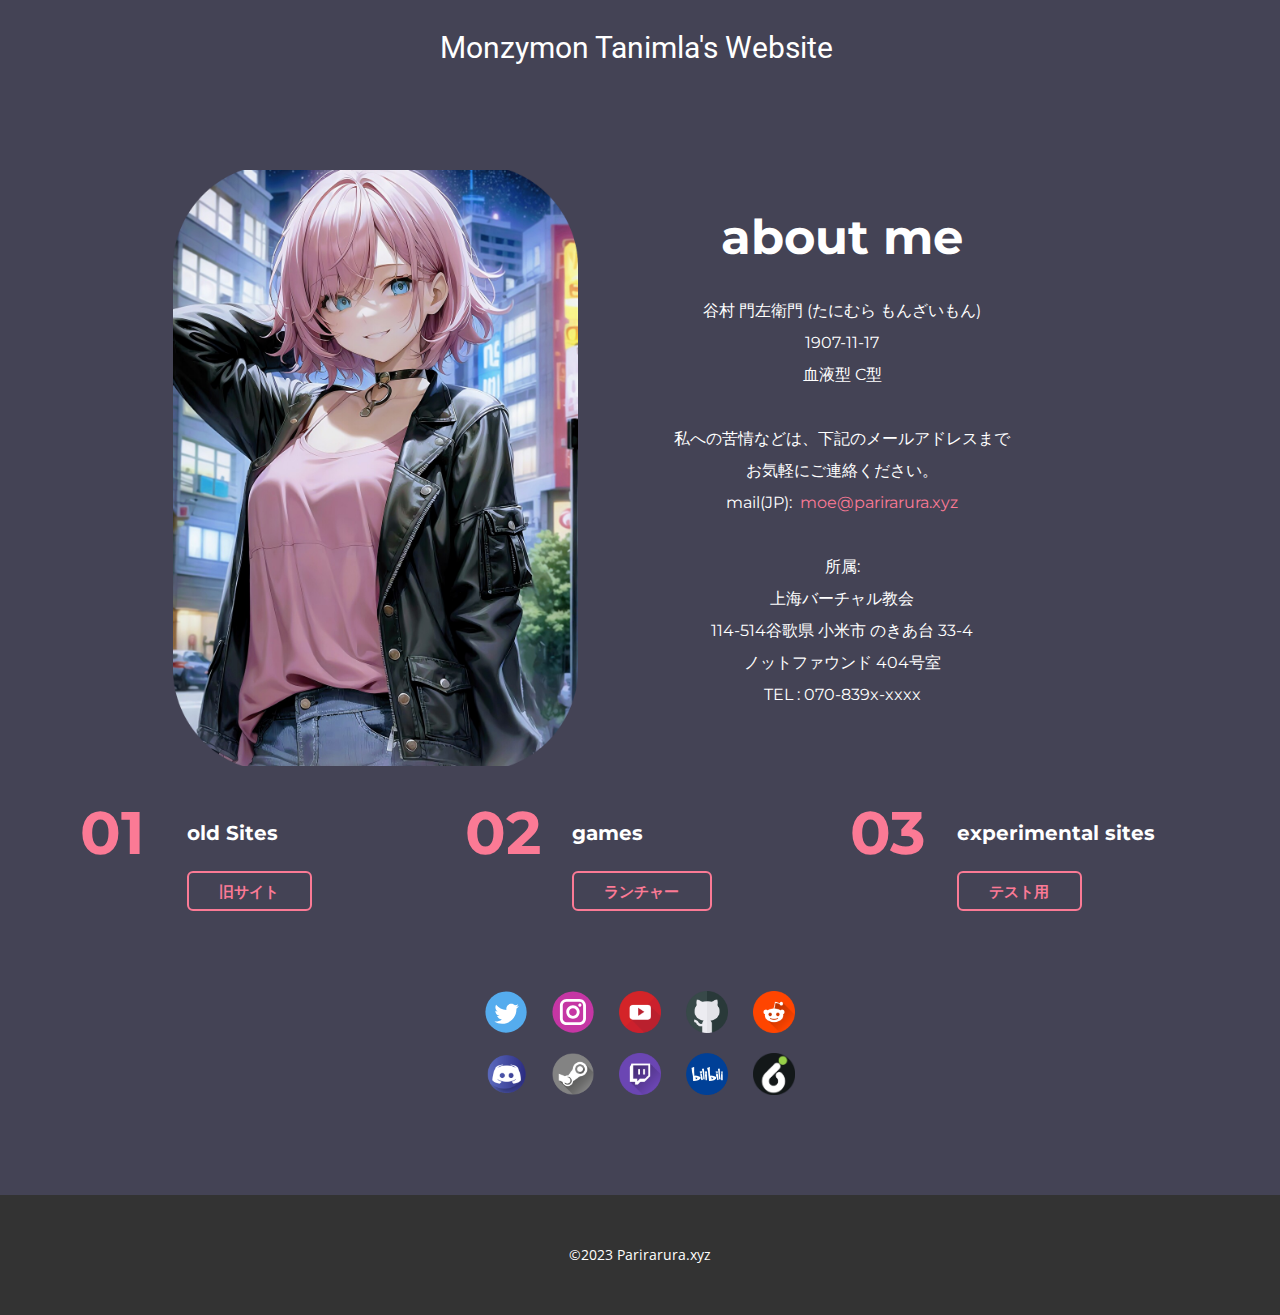
==== index.html @ 1e540715 "Add files via upload" ====
<!DOCTYPE html>
<html style="font-size: 16px;" lang="ja"><head>
    <meta name="viewport" content="width=device-width, initial-scale=1.0">
    <meta charset="utf-8">
    <meta name="keywords" content="about me, 01, 02, 03">
    <meta name="description" content="谷村門左衛門のホームページ">
    <title>Monzymon Tanimla</title>
    <link rel="stylesheet" href="nicepage.css" media="screen">
<link rel="stylesheet" href="Monzymon-Tanimla.css" media="screen">
    <script class="u-script" type="text/javascript" src="jquery.js" defer=""></script>
    <script class="u-script" type="text/javascript" src="nicepage.js" defer=""></script>
    <meta name="generator" content="Nicepage 5.5.0, nicepage.com">
    <meta property="og:title" content="Monzymon Tanimla">
    <meta property="og:image" content="https://parirarura.xyz/images/CRoeWX9TVJWhF8F1676680385_1676680417.png">
    <meta property="og:url" content="https://parirarura.xyz">
    <link rel="icon" href="images/CRoeWX9TVJWhF8F1676680385_1676680668.png">
    <link id="u-theme-google-font" rel="stylesheet" href="https://fonts.googleapis.com/css?family=Roboto:100,100i,300,300i,400,400i,500,500i,700,700i,900,900i|Open+Sans:300,300i,400,400i,500,500i,600,600i,700,700i,800,800i">
    <link id="u-page-google-font" rel="stylesheet" href="https://fonts.googleapis.com/css?family=Montserrat:100,100i,200,200i,300,300i,400,400i,500,500i,600,600i,700,700i,800,800i,900,900i">
    
    
    <script type="application/ld+json">{
		"@context": "http://schema.org",
		"@type": "Organization",
		"name": "Site1"
}</script>
    <meta name="theme-color" content="#478ac9">
    <meta property="og:description" content="谷村門左衛門のホームページ">
    <meta property="og:type" content="website">
  <meta data-intl-tel-input-cdn-path="intlTelInput/"></head>
  <body data-home-page="Monzymon-Tanimla.html" data-home-page-title="Monzymon Tanimla" class="u-body u-xl-mode" data-lang="ja" data-lang-en="{&quot;head-title&quot;:&quot;&quot;,&quot;head-keywords&quot;:&quot;about me, 01, 02, 03&quot;,&quot;head-description&quot;:&quot;谷村門左衛門のホームページ&quot;}"><header class="u-clearfix u-custom-color-1 u-header u-header" id="sec-513c"><div class="u-clearfix u-sheet u-sheet-1">
        <h1 class="u-text u-title u-text-1" data-lang-en="Monzymon Tanimla's Website">Monzymon Tanimla's Website</h1>
      </div></header>
    <section class="u-align-center u-clearfix u-custom-color-1 u-section-1" id="carousel_ce65">
      <div class="u-clearfix u-sheet u-sheet-1">
        <div class="u-clearfix u-layout-wrap u-layout-wrap-1">
          <div class="u-layout">
            <div class="u-layout-row">
              <div class="u-align-left u-container-style u-image u-layout-cell u-size-26 u-image-1" data-image-width="1000" data-image-height="1500">
                <div class="u-container-layout u-container-layout-1"></div>
              </div>
              <div class="u-align-left u-container-style u-layout-cell u-size-34 u-layout-cell-2">
                <div class="u-container-layout u-container-layout-2">
                  <h2 class="u-align-center u-custom-font u-font-montserrat u-text u-text-1" data-lang-en="about me">about me</h2>
                  <p class="u-align-center u-custom-font u-font-montserrat u-text u-text-2" data-lang-en="​​谷村 門左衛門 (たにむら もんざいもん)<br>1907-11-17<br>血液型 C型<br><br>私への苦情などは、下記のメールアドレスまで<br>お気軽にご連絡ください。<br>mail(JP):&amp;nbsp;<span class=&quot;u-text-custom-color-2&quot; style=&quot;background-image: none; padding: 0px;&quot;><a href=&quot;mailto:moe@parirarura.xyz&quot; class=&quot;u-active-none u-btn-1 u-border-none u-btn u-button-link u-button-style u-hover-none u-none u-text-custom-color-2 u-text-hover-palette-1-base&quot; target=&quot;_blank&quot; style=&quot;background-image: none; padding-top: 0; padding-bottom: 0; padding-left: 0; padding-right: 0&quot;>moe@pa​rirarura.xyz</a></span><br><br>所属:<br>上海バーチャル教会<br>114-514谷歌県 小米市 のきあ台 33-4<br>ノットファウンド 404号室<br>TEL : 070-839x-xxxx<br>"> 谷村 門左衛門 (たにむら もんざいもん)<br>1907-11-17<br>血液型 C型<br>
                    <br>私への苦情などは、下記のメールアドレスまで<br>お気軽にご連絡ください。<br>mail(JP):&nbsp;<span class="u-text-custom-color-2" style="background-image: none; padding: 0px;">
                      <a href="mailto:moe@parirarura.xyz" class="u-active-none u-border-none u-btn u-button-link u-button-style u-hover-none u-none u-text-custom-color-2 u-text-hover-palette-1-base u-btn-1" target="_blank" data-lang-en="{&quot;content&quot;:&quot;moe@pa​rirarura.xyz&quot;,&quot;href&quot;:&quot;mailto:moe@parirarura.xyz&quot;}">moe@pa​rirarura.xyz</a>
                    </span>
                    <br>
                    <br>所属:<br>上海バーチャル教会<br>114-514谷歌県 小米市 のきあ台 33-4<br>ノットファウンド 404号室<br>TEL : 070-839x-xxxx<br>
                  </p>
                </div>
              </div>
            </div>
          </div>
        </div>
        <div class="u-expanded-width u-list u-list-1">
          <div class="u-repeater u-repeater-1">
            <div class="u-align-left u-container-style u-custom-item u-list-item u-repeater-item u-shape-rectangle">
              <div class="u-container-layout u-similar-container u-container-layout-3">
                <h2 class="u-custom-font u-font-montserrat u-text u-text-custom-color-2 u-text-default u-text-3" data-lang-en="01">01</h2>
                <h5 class="u-custom-font u-font-montserrat u-text u-text-4" data-lang-en="old Sites">old Sites</h5>
                <a href="https://parirarura.xyz/old/old.html" class="u-border-2 u-border-custom-color-2 u-btn u-btn-round u-button-style u-hover-custom-color-2 u-none u-radius-6 u-text-custom-color-2 u-text-hover-white u-btn-2" data-lang-en="{&quot;content&quot;:&quot;旧サイト&quot;,&quot;href&quot;:&quot;https://parirarura.xyz/old/old.html&quot;}">旧サイト</a>
              </div>
            </div>
            <div class="u-align-left u-container-style u-custom-item u-list-item u-repeater-item u-shape-rectangle">
              <div class="u-container-layout u-similar-container u-container-layout-4">
                <h2 class="u-custom-font u-font-montserrat u-text u-text-custom-color-2 u-text-default u-text-5" data-lang-en="02">02</h2>
                <h5 class="u-custom-font u-font-montserrat u-text u-text-6" data-lang-en="games">games</h5>
                <a href="https://parirarura.xyz/launcher/launch.html" class="u-border-2 u-border-custom-color-2 u-btn u-btn-round u-button-style u-hover-custom-color-2 u-none u-radius-6 u-text-custom-color-2 u-text-hover-white u-btn-3" data-lang-en="{&quot;content&quot;:&quot;ランチャー&quot;,&quot;href&quot;:&quot;https://xiamen.parirarura.xyz/&quot;}">ランチャー</a>
              </div>
            </div>
            <div class="u-align-left u-container-style u-custom-item u-list-item u-repeater-item u-shape-rectangle">
              <div class="u-container-layout u-similar-container u-container-layout-5">
                <h2 class="u-custom-font u-font-montserrat u-text u-text-custom-color-2 u-text-default u-text-7" data-lang-en="03">03</h2>
                <h5 class="u-custom-font u-font-montserrat u-text u-text-8" data-lang-en="​experimental sites"> experimental sites</h5>
                <a href="https://parirarura.xyz/exl/elaunch.html" class="u-border-2 u-border-custom-color-2 u-btn u-btn-round u-button-style u-hover-custom-color-2 u-none u-radius-6 u-text-custom-color-2 u-text-hover-white u-btn-4" data-lang-en="{&quot;content&quot;:&quot;テスト用&quot;,&quot;href&quot;:&quot;https://beijing.parirarura.xyz/&quot;}">テスト用</a>
              </div>
            </div>
          </div>
        </div>
        <div class="u-align-left u-social-icons u-spacing-25 u-social-icons-1">
          <a class="u-social-url" target="_blank" href="https://twitter.com/taniconi" title="Tw"><span class="u-icon u-icon-circle u-social-icon u-social-twitter u-icon-1"><svg class="u-svg-link" preserveAspectRatio="xMidYMin slice" viewBox="0 0 112 112" style=""><use xmlns:xlink="http://www.w3.org/1999/xlink" xlink:href="#svg-5f00"></use></svg><svg x="0px" y="0px" viewBox="0 0 112 112" id="svg-5f00" class="u-svg-content"><circle fill="#55ACEE" class="st0" cx="56.1" cy="56.1" r="55"></circle><path fill="#FFFFFF" d="M83.8,47.3c0,0.6,0,1.2,0,1.7c0,17.7-13.5,38.2-38.2,38.2C38,87.2,31,85,25,81.2c1,0.1,2.1,0.2,3.2,0.2
            c6.3,0,12.1-2.1,16.7-5.7c-5.9-0.1-10.8-4-12.5-9.3c0.8,0.2,1.7,0.2,2.5,0.2c1.2,0,2.4-0.2,3.5-0.5c-6.1-1.2-10.8-6.7-10.8-13.1
            c0-0.1,0-0.1,0-0.2c1.8,1,3.9,1.6,6.1,1.7c-3.6-2.4-6-6.5-6-11.2c0-2.5,0.7-4.8,1.8-6.7c6.6,8.1,16.5,13.5,27.6,14
            c-0.2-1-0.3-2-0.3-3.1c0-7.4,6-13.4,13.4-13.4c3.9,0,7.3,1.6,9.8,4.2c3.1-0.6,5.9-1.7,8.5-3.3c-1,3.1-3.1,5.8-5.9,7.4
            c2.7-0.3,5.3-1,7.7-2.1C88.7,43,86.4,45.4,83.8,47.3z"></path></svg></span>
          </a>
          <a class="u-social-url" target="_blank" href="https://www.instagram.com/taniconii/" title="ig"><span class="u-icon u-icon-circle u-social-icon u-social-instagram u-icon-2"><svg class="u-svg-link" preserveAspectRatio="xMidYMin slice" viewBox="0 0 112 112" style=""><use xmlns:xlink="http://www.w3.org/1999/xlink" xlink:href="#svg-da20"></use></svg><svg x="0px" y="0px" viewBox="0 0 112 112" id="svg-da20" class="u-svg-content"><circle fill="#C536A4" cx="56.1" cy="56.1" r="55"></circle><path fill="#FFFFFF" d="M55.9,38.2c-9.9,0-17.9,8-17.9,17.9C38,66,46,74,55.9,74c9.9,0,17.9-8,17.9-17.9C73.8,46.2,65.8,38.2,55.9,38.2
            z M55.9,66.4c-5.7,0-10.3-4.6-10.3-10.3c-0.1-5.7,4.6-10.3,10.3-10.3c5.7,0,10.3,4.6,10.3,10.3C66.2,61.8,61.6,66.4,55.9,66.4z"></path><path fill="#FFFFFF" d="M74.3,33.5c-2.3,0-4.2,1.9-4.2,4.2s1.9,4.2,4.2,4.2s4.2-1.9,4.2-4.2S76.6,33.5,74.3,33.5z"></path><path fill="#FFFFFF" d="M73.1,21.3H38.6c-9.7,0-17.5,7.9-17.5,17.5v34.5c0,9.7,7.9,17.6,17.5,17.6h34.5c9.7,0,17.5-7.9,17.5-17.5V38.8
            C90.6,29.1,82.7,21.3,73.1,21.3z M83,73.3c0,5.5-4.5,9.9-9.9,9.9H38.6c-5.5,0-9.9-4.5-9.9-9.9V38.8c0-5.5,4.5-9.9,9.9-9.9h34.5
            c5.5,0,9.9,4.5,9.9,9.9V73.3z"></path></svg></span>
          </a>
          <a class="u-social-url" target="_blank" data-type="YouTube" title="YouTube" href="https://www.youtube.com/@-T2"><span class="u-file-icon u-icon u-social-icon u-social-youtube u-icon-3"><img src="images/187209.png" alt=""></span>
          </a>
          <a class="u-social-url" target="_blank" data-type="Github" title="Github" href="https://github.com/taniconi"><span class="u-file-icon u-icon u-social-github u-social-icon u-icon-4"><img src="images/1051275.png" alt=""></span>
          </a>
          <a class="u-social-url" target="_blank" data-type="Reddit" title="Reddit" href="https://www.reddit.com/user/taniconi/"><span class="u-file-icon u-icon u-social-icon u-social-reddit u-icon-5"><img src="images/4494501.png" alt=""></span>
          </a>
        </div>
        <div class="u-align-left u-social-icons u-spacing-25 u-social-icons-2">
          <a class="u-social-url" target="_blank" data-type="Custom" title="Discord" href="https://discord.com/users/733264421186437140/"><span class="u-file-icon u-icon u-social-custom u-social-icon u-icon-6"><img src="images/2626288.png" alt=""></span>
          </a>
          <a class="u-social-url" target="_blank" data-type="Custom" title="Custom" href="https://steamcommunity.com/id/taniconi/"><span class="u-file-icon u-icon u-social-custom u-social-icon u-icon-7"><img src="images/3670233.png" alt=""></span>
          </a>
          <a class="u-social-url" target="_blank" data-type="Custom" title="Twitch" href="https://www.twitch.tv/taniconi"><span class="u-file-icon u-icon u-social-custom u-social-icon u-icon-8"><img src="images/4494561.png" alt=""></span>
          </a>
          <a class="u-social-url" target="_blank" data-type="Custom" title="Bili" href="https://space.bilibili.com/627023885"><span class="u-file-icon u-icon u-social-custom u-social-icon u-icon-9"><img src="images/bilibili.png" alt=""></span>
          </a>
          <a class="u-social-url" target="_blank" data-type="Custom" title="Misskey" href="https://misskey.io/@t2"><span class="u-file-icon u-icon u-social-custom u-social-icon u-icon-10"><img src="images/iTjJki3ONXajYpT1676698558_1676698561.png" alt=""></span>
          </a>
        </div>
      </div>
    </section>
    
    
    <footer class="u-align-center u-clearfix u-footer u-grey-80 u-footer" id="sec-8d99"><div class="u-clearfix u-sheet u-valign-middle u-sheet-1">
        <p class="u-small-text u-text u-text-variant u-text-1" data-lang-en="©︎2023 Parirarura.xyz">©︎2023 Parirarura.xyz</p>
      </div></footer>
  
</body></html>
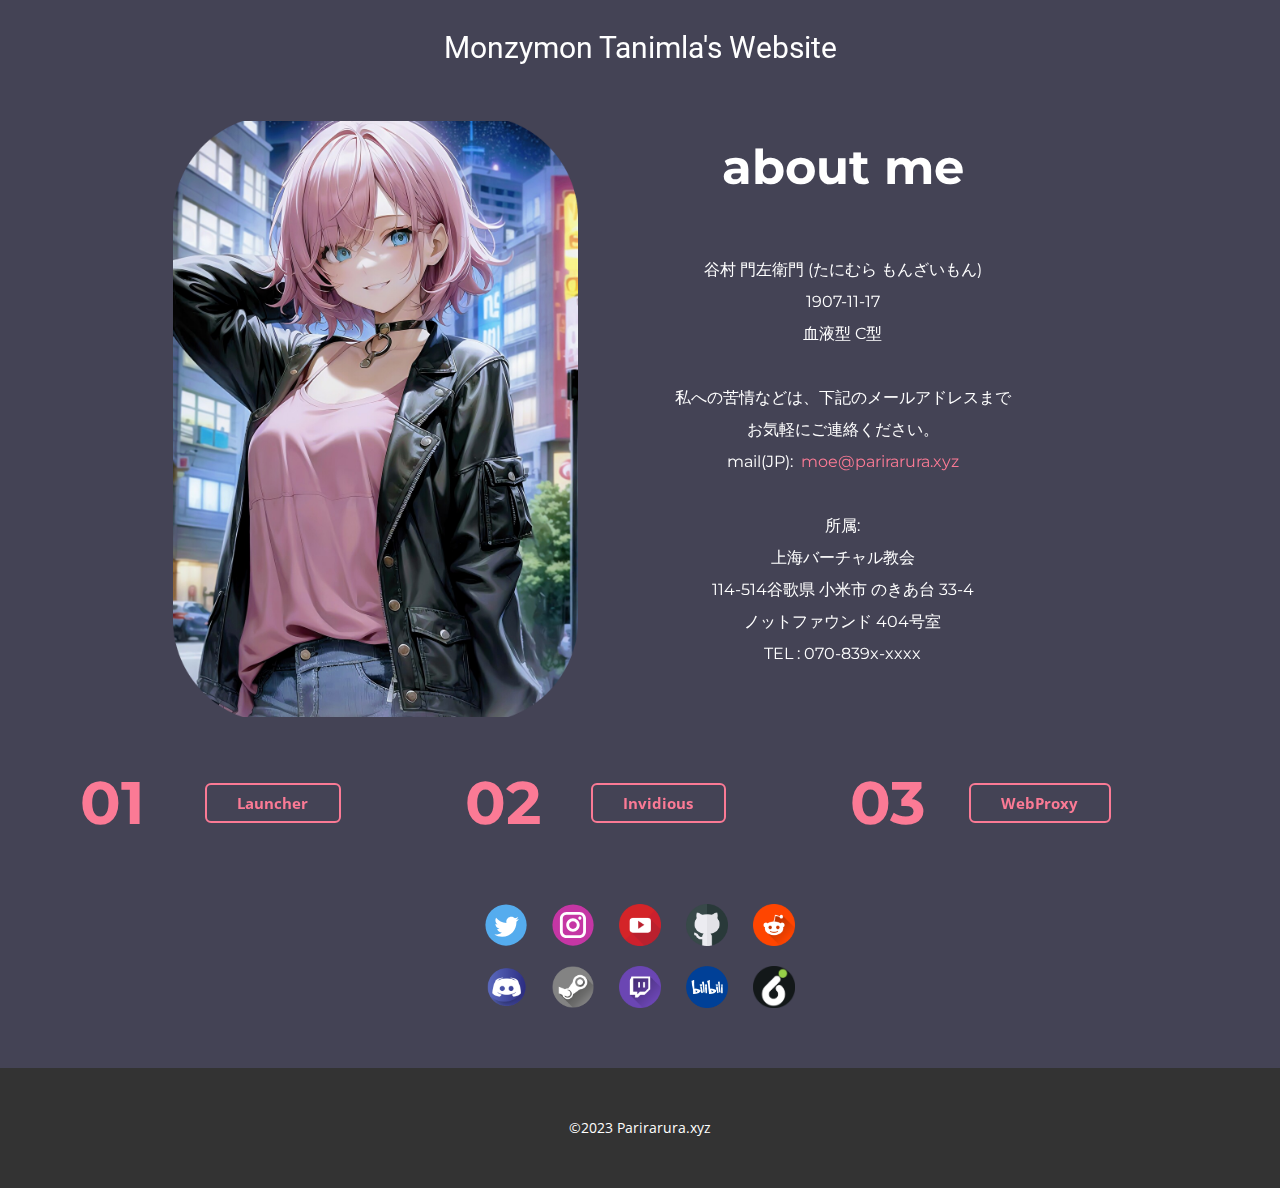
==== commit 091a6bdf: "Add files via upload" ====
--- a/index.html
+++ b/index.html
@@ -13,7 +13,7 @@
     <meta property="og:title" content="Monzymon Tanimla">
     <meta property="og:image" content="https://parirarura.xyz/images/CRoeWX9TVJWhF8F1676680385_1676680417.png">
     <meta property="og:url" content="https://parirarura.xyz">
-    <link rel="icon" href="images/CRoeWX9TVJWhF8F1676680385_1676680668.png">
+    <link rel="icon" href="images/favicon.png">
     <link id="u-theme-google-font" rel="stylesheet" href="https://fonts.googleapis.com/css?family=Roboto:100,100i,300,300i,400,400i,500,500i,700,700i,900,900i|Open+Sans:300,300i,400,400i,500,500i,600,600i,700,700i,800,800i">
     <link id="u-page-google-font" rel="stylesheet" href="https://fonts.googleapis.com/css?family=Montserrat:100,100i,200,200i,300,300i,400,400i,500,500i,600,600i,700,700i,800,800i,900,900i">
     
@@ -27,19 +27,20 @@
     <meta property="og:description" content="谷村門左衛門のホームページ">
     <meta property="og:type" content="website">
   <meta data-intl-tel-input-cdn-path="intlTelInput/"></head>
-  <body data-home-page="Monzymon-Tanimla.html" data-home-page-title="Monzymon Tanimla" class="u-body u-xl-mode" data-lang="ja" data-lang-en="{&quot;head-title&quot;:&quot;&quot;,&quot;head-keywords&quot;:&quot;about me, 01, 02, 03&quot;,&quot;head-description&quot;:&quot;谷村門左衛門のホームページ&quot;}"><header class="u-clearfix u-custom-color-1 u-header u-header" id="sec-513c"><div class="u-clearfix u-sheet u-sheet-1">
-        <h1 class="u-text u-title u-text-1" data-lang-en="Monzymon Tanimla's Website">Monzymon Tanimla's Website</h1>
+  <body data-home-page="Monzymon-Tanimla.html" data-home-page-title="Monzymon Tanimla" class="u-body u-xl-mode" data-lang="ja" data-lang-en="{&quot;head-title&quot;:&quot;&quot;,&quot;head-keywords&quot;:&quot;about me, 01, 02, 03&quot;,&quot;head-description&quot;:&quot;谷村門左衛門のホームページ&quot;}"><header class="u-clearfix u-custom-color-1 u-header u-sticky-e2a1 u-header" id="sec-513c"><div class="u-clearfix u-sheet u-sheet-1">
+        <h1 class="u-align-center u-text u-title u-text-1" data-lang-en="Monzymon Tanimla's Website" data-animation-name="customAnimationIn" data-animation-duration="1000" data-animation-delay="0"> Monzymon Tanimla's Website<br>
+        </h1>
       </div></header>
     <section class="u-align-center u-clearfix u-custom-color-1 u-section-1" id="carousel_ce65">
       <div class="u-clearfix u-sheet u-sheet-1">
         <div class="u-clearfix u-layout-wrap u-layout-wrap-1">
           <div class="u-layout">
             <div class="u-layout-row">
-              <div class="u-align-left u-container-style u-image u-layout-cell u-size-26 u-image-1" data-image-width="1000" data-image-height="1500">
+              <div class="u-align-left u-container-style u-image u-layout-cell u-size-26 u-image-1" data-image-width="1000" data-image-height="1500" data-animation-name="customAnimationIn" data-animation-duration="1000" data-animation-direction="">
                 <div class="u-container-layout u-container-layout-1"></div>
               </div>
-              <div class="u-align-left u-container-style u-layout-cell u-size-34 u-layout-cell-2">
-                <div class="u-container-layout u-container-layout-2">
+              <div class="u-align-left u-container-style u-layout-cell u-size-34 u-layout-cell-2" data-animation-name="customAnimationIn" data-animation-duration="1000">
+                <div class="u-container-layout u-valign-top u-container-layout-2">
                   <h2 class="u-align-center u-custom-font u-font-montserrat u-text u-text-1" data-lang-en="about me">about me</h2>
                   <p class="u-align-center u-custom-font u-font-montserrat u-text u-text-2" data-lang-en="​​谷村 門左衛門 (たにむら もんざいもん)<br>1907-11-17<br>血液型 C型<br><br>私への苦情などは、下記のメールアドレスまで<br>お気軽にご連絡ください。<br>mail(JP):&amp;nbsp;<span class=&quot;u-text-custom-color-2&quot; style=&quot;background-image: none; padding: 0px;&quot;><a href=&quot;mailto:moe@parirarura.xyz&quot; class=&quot;u-active-none u-btn-1 u-border-none u-btn u-button-link u-button-style u-hover-none u-none u-text-custom-color-2 u-text-hover-palette-1-base&quot; target=&quot;_blank&quot; style=&quot;background-image: none; padding-top: 0; padding-bottom: 0; padding-left: 0; padding-right: 0&quot;>moe@pa​rirarura.xyz</a></span><br><br>所属:<br>上海バーチャル教会<br>114-514谷歌県 小米市 のきあ台 33-4<br>ノットファウンド 404号室<br>TEL : 070-839x-xxxx<br>"> 谷村 門左衛門 (たにむら もんざいもん)<br>1907-11-17<br>血液型 C型<br>
                     <br>私への苦情などは、下記のメールアドレスまで<br>お気軽にご連絡ください。<br>mail(JP):&nbsp;<span class="u-text-custom-color-2" style="background-image: none; padding: 0px;">
@@ -55,30 +56,27 @@
         </div>
         <div class="u-expanded-width u-list u-list-1">
           <div class="u-repeater u-repeater-1">
-            <div class="u-align-left u-container-style u-custom-item u-list-item u-repeater-item u-shape-rectangle">
+            <div class="u-align-left u-container-style u-custom-item u-hover-feature u-list-item u-repeater-item u-shape-rectangle u-list-item-1" data-animation-name="customAnimationIn" data-animation-duration="1000">
               <div class="u-container-layout u-similar-container u-container-layout-3">
-                <h2 class="u-custom-font u-font-montserrat u-text u-text-custom-color-2 u-text-default u-text-3" data-lang-en="01">01</h2>
-                <h5 class="u-custom-font u-font-montserrat u-text u-text-4" data-lang-en="old Sites">old Sites</h5>
-                <a href="https://parirarura.xyz/old/old.html" class="u-border-2 u-border-custom-color-2 u-btn u-btn-round u-button-style u-hover-custom-color-2 u-none u-radius-6 u-text-custom-color-2 u-text-hover-white u-btn-2" data-lang-en="{&quot;content&quot;:&quot;旧サイト&quot;,&quot;href&quot;:&quot;https://parirarura.xyz/old/old.html&quot;}">旧サイト</a>
+                <h2 class="u-custom-font u-font-montserrat u-text u-text-custom-color-2 u-text-3" data-lang-en="01">01</h2>
+                <a href="https://parirarura.xyz/launcher/launch.html" class="u-border-2 u-border-custom-color-2 u-btn u-btn-round u-button-style u-hover-custom-color-2 u-none u-radius-6 u-text-custom-color-2 u-text-hover-white u-btn-2" data-lang-en="{&quot;content&quot;:&quot;旧サイト&quot;,&quot;href&quot;:&quot;https://parirarura.xyz/old/old.html&quot;}">Launcher</a>
               </div>
             </div>
-            <div class="u-align-left u-container-style u-custom-item u-list-item u-repeater-item u-shape-rectangle">
+            <div class="u-align-left u-container-style u-custom-item u-list-item u-repeater-item u-shape-rectangle u-list-item-2" data-animation-name="customAnimationIn" data-animation-duration="1000" data-animation-delay="0">
               <div class="u-container-layout u-similar-container u-container-layout-4">
-                <h2 class="u-custom-font u-font-montserrat u-text u-text-custom-color-2 u-text-default u-text-5" data-lang-en="02">02</h2>
-                <h5 class="u-custom-font u-font-montserrat u-text u-text-6" data-lang-en="games">games</h5>
-                <a href="https://parirarura.xyz/launcher/launch.html" class="u-border-2 u-border-custom-color-2 u-btn u-btn-round u-button-style u-hover-custom-color-2 u-none u-radius-6 u-text-custom-color-2 u-text-hover-white u-btn-3" data-lang-en="{&quot;content&quot;:&quot;ランチャー&quot;,&quot;href&quot;:&quot;https://xiamen.parirarura.xyz/&quot;}">ランチャー</a>
+                <h2 class="u-custom-font u-font-montserrat u-text u-text-custom-color-2 u-text-4" data-lang-en="02">02</h2>
+                <a href="https://edu.parirarura.xyz/feed/popular" class="u-border-2 u-border-custom-color-2 u-btn u-btn-round u-button-style u-hover-custom-color-2 u-none u-radius-6 u-text-custom-color-2 u-text-hover-white u-btn-3" data-lang-en="{&quot;content&quot;:&quot;ランチャー&quot;,&quot;href&quot;:&quot;https://xiamen.parirarura.xyz/&quot;}">Invidious</a>
               </div>
             </div>
-            <div class="u-align-left u-container-style u-custom-item u-list-item u-repeater-item u-shape-rectangle">
+            <div class="u-align-left u-container-style u-custom-item u-list-item u-repeater-item u-shape-rectangle u-list-item-3" data-animation-name="customAnimationIn" data-animation-duration="1000">
               <div class="u-container-layout u-similar-container u-container-layout-5">
-                <h2 class="u-custom-font u-font-montserrat u-text u-text-custom-color-2 u-text-default u-text-7" data-lang-en="03">03</h2>
-                <h5 class="u-custom-font u-font-montserrat u-text u-text-8" data-lang-en="​experimental sites"> experimental sites</h5>
-                <a href="https://parirarura.xyz/exl/elaunch.html" class="u-border-2 u-border-custom-color-2 u-btn u-btn-round u-button-style u-hover-custom-color-2 u-none u-radius-6 u-text-custom-color-2 u-text-hover-white u-btn-4" data-lang-en="{&quot;content&quot;:&quot;テスト用&quot;,&quot;href&quot;:&quot;https://beijing.parirarura.xyz/&quot;}">テスト用</a>
+                <h2 class="u-custom-font u-font-montserrat u-text u-text-custom-color-2 u-text-5" data-lang-en="03">03</h2>
+                <a href="https://www-study.parirarura.xyz/" class="u-border-2 u-border-custom-color-2 u-btn u-btn-round u-button-style u-hover-custom-color-2 u-none u-radius-6 u-text-custom-color-2 u-text-hover-white u-btn-4" data-lang-en="{&quot;content&quot;:&quot;テスト用&quot;,&quot;href&quot;:&quot;https://beijing.parirarura.xyz/&quot;}">WebProxy</a>
               </div>
             </div>
           </div>
         </div>
-        <div class="u-align-left u-social-icons u-spacing-25 u-social-icons-1">
+        <div class="u-align-left u-social-icons u-spacing-25 u-social-icons-1" data-animation-name="customAnimationIn" data-animation-duration="1000">
           <a class="u-social-url" target="_blank" href="https://twitter.com/taniconi" title="Tw"><span class="u-icon u-icon-circle u-social-icon u-social-twitter u-icon-1"><svg class="u-svg-link" preserveAspectRatio="xMidYMin slice" viewBox="0 0 112 112" style=""><use xmlns:xlink="http://www.w3.org/1999/xlink" xlink:href="#svg-5f00"></use></svg><svg x="0px" y="0px" viewBox="0 0 112 112" id="svg-5f00" class="u-svg-content"><circle fill="#55ACEE" class="st0" cx="56.1" cy="56.1" r="55"></circle><path fill="#FFFFFF" d="M83.8,47.3c0,0.6,0,1.2,0,1.7c0,17.7-13.5,38.2-38.2,38.2C38,87.2,31,85,25,81.2c1,0.1,2.1,0.2,3.2,0.2
             c6.3,0,12.1-2.1,16.7-5.7c-5.9-0.1-10.8-4-12.5-9.3c0.8,0.2,1.7,0.2,2.5,0.2c1.2,0,2.4-0.2,3.5-0.5c-6.1-1.2-10.8-6.7-10.8-13.1
             c0-0.1,0-0.1,0-0.2c1.8,1,3.9,1.6,6.1,1.7c-3.6-2.4-6-6.5-6-11.2c0-2.5,0.7-4.8,1.8-6.7c6.6,8.1,16.5,13.5,27.6,14
@@ -97,7 +95,7 @@
           <a class="u-social-url" target="_blank" data-type="Reddit" title="Reddit" href="https://www.reddit.com/user/taniconi/"><span class="u-file-icon u-icon u-social-icon u-social-reddit u-icon-5"><img src="images/4494501.png" alt=""></span>
           </a>
         </div>
-        <div class="u-align-left u-social-icons u-spacing-25 u-social-icons-2">
+        <div class="u-align-left u-social-icons u-spacing-25 u-social-icons-2" data-animation-name="customAnimationIn" data-animation-duration="1000">
           <a class="u-social-url" target="_blank" data-type="Custom" title="Discord" href="https://discord.com/users/733264421186437140/"><span class="u-file-icon u-icon u-social-custom u-social-icon u-icon-6"><img src="images/2626288.png" alt=""></span>
           </a>
           <a class="u-social-url" target="_blank" data-type="Custom" title="Custom" href="https://steamcommunity.com/id/taniconi/"><span class="u-file-icon u-icon u-social-custom u-social-icon u-icon-7"><img src="images/3670233.png" alt=""></span>
@@ -110,10 +108,11 @@
           </a>
         </div>
       </div>
+      
     </section>
     
     
-    <footer class="u-align-center u-clearfix u-footer u-grey-80 u-footer" id="sec-8d99"><div class="u-clearfix u-sheet u-valign-middle u-sheet-1">
+    <footer class="u-align-center u-clearfix u-footer u-grey-80 u-footer" id="sec-8d99"><div class="u-clearfix u-sheet u-sheet-1">
         <p class="u-small-text u-text u-text-variant u-text-1" data-lang-en="©︎2023 Parirarura.xyz">©︎2023 Parirarura.xyz</p>
       </div></footer>
   
--- a/nicepage.css
+++ b/nicepage.css
@@ -40932,13 +40932,18 @@
 }
 
 .u-header .u-sheet-1 {
-  min-height: 109px;
+  min-height: 84px;
 }
 
 .u-header .u-text-1 {
   font-size: 1.875rem;
   width: 401px;
-  margin: 31px auto 46px;
+  --animation-custom_in-translate_x: 0px;
+  --animation-custom_in-translate_y: -300px;
+  --animation-custom_in-opacity: 0;
+  --animation-custom_in-rotate: 0deg;
+  --animation-custom_in-scale: 1;
+  margin: 31px auto 20px;
 }
 
 
--- a/Monzymon-Tanimla.css
+++ b/Monzymon-Tanimla.css
@@ -3,18 +3,23 @@
 }
 
 .u-section-1 .u-sheet-1 {
-  min-height: 1085px;
+  min-height: 0;
 }
 
 .u-section-1 .u-layout-wrap-1 {
   width: 934px;
-  margin: 60px auto 0;
+  margin: 37px auto 0;
 }
 
 .u-section-1 .u-image-1 {
   min-height: 596px;
   background-image: url("images/OzOi2HYBIRQGUzT1676813912_1676813951.png");
   background-position: 50% 50%;
+  --animation-custom_in-translate_x: -200px;
+  --animation-custom_in-translate_y: 0px;
+  --animation-custom_in-opacity: 0;
+  --animation-custom_in-rotate: 0deg;
+  --animation-custom_in-scale: 1;
 }
 
 .u-section-1 .u-container-layout-1 {
@@ -23,10 +28,15 @@
 
 .u-section-1 .u-layout-cell-2 {
   min-height: 596px;
+  --animation-custom_in-translate_x: 300px;
+  --animation-custom_in-translate_y: 0px;
+  --animation-custom_in-opacity: 0;
+  --animation-custom_in-rotate: 0deg;
+  --animation-custom_in-scale: 1;
 }
 
 .u-section-1 .u-container-layout-2 {
-  padding: 30px 0;
+  padding: 20px 0;
 }
 
 .u-section-1 .u-text-1 {
@@ -34,14 +44,15 @@
   font-style: normal;
   text-transform: none;
   font-size: 3rem;
-  margin: 11px 20px 0;
+  width: 265px;
+  margin: 0 auto;
 }
 
 .u-section-1 .u-text-2 {
   letter-spacing: 0px;
   line-height: 2;
   font-size: 1rem;
-  margin: 31px 20px 0;
+  margin: 60px 20px 0;
 }
 
 .u-section-1 .u-btn-1 {
@@ -50,14 +61,26 @@
 }
 
 .u-section-1 .u-list-1 {
-  margin-top: 4px;
+  margin-top: 35px;
   margin-bottom: 0;
 }
 
 .u-section-1 .u-repeater-1 {
   grid-template-columns: calc(33.3333% - 10px) calc(33.3333% - 10px) calc(33.3333% - 10px);
-  min-height: 179px;
+  min-height: 107px;
   grid-gap: 15px 15px;
+}
+
+.u-section-1 .u-list-item-1 {
+  transition-duration: 0.5s;
+  box-shadow: 0px 0px 0px rgba(0,0,0,0);
+  text-shadow: 0px 0px 0px rgba(0,0,0,0);
+  --animation-custom_in-translate_x: 0px;
+  --animation-custom_in-translate_y: 300px;
+  --animation-custom_in-opacity: 0;
+  --animation-custom_in-rotate: 0deg;
+  --animation-custom_in-scale: 1;
+  transform: translateX(0px) translateY(0px) scale(1) rotate(0deg);
 }
 
 .u-section-1 .u-container-layout-3 {
@@ -67,65 +90,68 @@
 .u-section-1 .u-text-3 {
   font-size: 3.75rem;
   font-weight: 700;
-  margin: 23px auto 0 10px;
-}
-
-.u-section-1 .u-text-4 {
-  font-weight: 700;
-  margin: -45px 10px 0 117px;
+  margin: 11px 284px 0 10px;
 }
 
 .u-section-1 .u-btn-2 {
   border-style: solid;
   font-weight: 700;
   font-size: 0.9375rem;
-  margin: 26px auto 0 117px;
+  margin: -53px 99px 0 auto;
   padding: 6px 31px 6px 30px;
+}
+
+.u-section-1 .u-list-item-2 {
+  --animation-custom_in-translate_x: 0px;
+  --animation-custom_in-translate_y: 300px;
+  --animation-custom_in-opacity: 0;
+  --animation-custom_in-rotate: 0deg;
+  --animation-custom_in-scale: 1;
+  transform: translateX(0px) translateY(0px) scale(1) rotate(0deg);
 }
 
 .u-section-1 .u-container-layout-4 {
   padding: 7px 0;
 }
 
+.u-section-1 .u-text-4 {
+  font-size: 3.75rem;
+  font-weight: 700;
+  margin: 11px 284px 0 10px;
+}
+
+.u-section-1 .u-btn-3 {
+  border-style: solid;
+  font-weight: 700;
+  font-size: 0.9375rem;
+  margin: -53px 99px 0 auto;
+  padding: 6px 31px 6px 30px;
+}
+
+.u-section-1 .u-list-item-3 {
+  --animation-custom_in-translate_x: 0px;
+  --animation-custom_in-translate_y: 300px;
+  --animation-custom_in-opacity: 0;
+  --animation-custom_in-rotate: 0deg;
+  --animation-custom_in-scale: 1;
+  transform: translateX(0px) translateY(0px) scale(1) rotate(0deg);
+}
+
+.u-section-1 .u-container-layout-5 {
+  padding: 7px 0;
+}
+
 .u-section-1 .u-text-5 {
   font-size: 3.75rem;
   font-weight: 700;
-  margin: 23px auto 0 10px;
-}
-
-.u-section-1 .u-text-6 {
-  font-weight: 700;
-  margin: -45px 10px 0 117px;
-}
-
-.u-section-1 .u-btn-3 {
-  border-style: solid;
-  font-weight: 700;
-  font-size: 0.9375rem;
-  margin: 26px auto 0 117px;
-  padding: 6px 31px 6px 30px;
-}
-
-.u-section-1 .u-container-layout-5 {
-  padding: 7px 0;
-}
-
-.u-section-1 .u-text-7 {
-  font-size: 3.75rem;
-  font-weight: 700;
-  margin: 23px auto 0 10px;
-}
-
-.u-section-1 .u-text-8 {
-  font-weight: 700;
-  margin: -45px 10px 0 117px;
+  margin: 11px 284px 0 10px;
 }
 
 .u-section-1 .u-btn-4 {
   border-style: solid;
   font-weight: 700;
   font-size: 0.9375rem;
-  margin: 26px auto 0 117px;
+  margin: -53px 99px 0 auto;
   padding: 6px 31px 6px 30px;
 }
 
@@ -135,7 +161,12 @@
   width: 310px;
   min-width: 180px;
   white-space: nowrap;
-  margin: 42px auto 0;
+  --animation-custom_in-translate_x: 300px;
+  --animation-custom_in-translate_y: 0px;
+  --animation-custom_in-opacity: 0;
+  --animation-custom_in-rotate: 0deg;
+  --animation-custom_in-scale: 1;
+  margin: 45px auto 0;
 }
 
 .u-section-1 .u-icon-1 {
@@ -166,6 +197,11 @@
   width: 310px;
   min-width: 180px;
   white-space: nowrap;
+  --animation-custom_in-translate_x: -200px;
+  --animation-custom_in-translate_y: 0px;
+  --animation-custom_in-opacity: 0;
+  --animation-custom_in-rotate: 0deg;
+  --animation-custom_in-scale: 1;
   margin: 20px auto 60px;
 }
 
@@ -190,65 +226,42 @@
 }
 
 @media (max-width: 1199px) {
-  .u-section-1 .u-sheet-1 {
-    min-height: 1170px;
-  }
-
   .u-section-1 .u-repeater-1 {
-    min-height: 147px;
+    min-height: 88px;
   }
 
   .u-section-1 .u-text-3 {
     font-size: 3.4375rem;
+    margin-right: 94px;
+  }
+
+  .u-section-1 .u-btn-2 {
+    margin-top: -50px;
+    margin-right: 60px;
   }
 
   .u-section-1 .u-text-4 {
-    width: auto;
-    margin-right: 0;
-    margin-left: 94px;
-  }
-
-  .u-section-1 .u-btn-2 {
-    margin-top: 23px;
-    margin-left: auto;
+    font-size: 3.4375rem;
+    margin-right: 94px;
+  }
+
+  .u-section-1 .u-btn-3 {
+    margin-top: -50px;
+    margin-right: 60px;
   }
 
   .u-section-1 .u-text-5 {
     font-size: 3.4375rem;
-  }
-
-  .u-section-1 .u-text-6 {
-    width: auto;
-    margin-right: 0;
-    margin-left: 94px;
-  }
-
-  .u-section-1 .u-btn-3 {
-    margin-top: 23px;
-    margin-left: auto;
-  }
-
-  .u-section-1 .u-text-7 {
-    font-size: 3.4375rem;
-  }
-
-  .u-section-1 .u-text-8 {
-    width: auto;
-    margin-right: 0;
-    margin-left: 94px;
+    margin-right: 94px;
   }
 
   .u-section-1 .u-btn-4 {
-    margin-top: 23px;
-    margin-left: auto;
+    margin-top: -50px;
+    margin-right: 60px;
   }
 }
 
 @media (max-width: 991px) {
-  .u-section-1 .u-sheet-1 {
-    min-height: 1231px;
-  }
-
   .u-section-1 .u-layout-wrap-1 {
     width: 720px;
   }
@@ -259,11 +272,6 @@
 
   .u-section-1 .u-layout-cell-2 {
     min-height: 100px;
-  }
-
-  .u-section-1 .u-text-1 {
-    margin-right: 0;
-    margin-left: 0;
   }
 
   .u-section-1 .u-text-2 {
@@ -273,30 +281,35 @@
 
   .u-section-1 .u-repeater-1 {
     grid-template-columns: calc(50% - 7.5px) calc(50% - 7.5px);
-    min-height: 357px;
+    min-height: 220px;
+  }
+
+  .u-section-1 .u-text-3 {
+    margin-right: 0;
+  }
+
+  .u-section-1 .u-btn-2 {
+    margin-right: 103px;
   }
 
   .u-section-1 .u-text-4 {
-    margin-top: 20px;
-    margin-left: 0;
-  }
-
-  .u-section-1 .u-text-6 {
-    margin-top: 20px;
-    margin-left: 0;
-  }
-
-  .u-section-1 .u-text-8 {
-    margin-top: 20px;
-    margin-left: 0;
+    margin-right: 0;
+  }
+
+  .u-section-1 .u-btn-3 {
+    margin-right: 103px;
+  }
+
+  .u-section-1 .u-text-5 {
+    margin-right: 0;
+  }
+
+  .u-section-1 .u-btn-4 {
+    margin-right: 103px;
   }
 }
 
 @media (max-width: 767px) {
-  .u-section-1 .u-sheet-1 {
-    min-height: 2271px;
-  }
-
   .u-section-1 .u-layout-wrap-1 {
     width: 540px;
   }
@@ -309,36 +322,53 @@
     grid-template-columns: 100%;
   }
 
+  .u-section-1 .u-container-layout-3 {
+    padding-top: 1px;
+    padding-bottom: 1px;
+  }
+
   .u-section-1 .u-text-3 {
     font-size: 3rem;
+    margin-top: 18px;
   }
 
   .u-section-1 .u-btn-2 {
-    margin-top: 50px;
+    margin-top: -46px;
+    margin-right: auto;
+  }
+
+  .u-section-1 .u-container-layout-4 {
+    padding-top: 1px;
+    padding-bottom: 1px;
+  }
+
+  .u-section-1 .u-text-4 {
+    font-size: 3rem;
+    margin-top: 18px;
+  }
+
+  .u-section-1 .u-btn-3 {
+    margin-top: -46px;
+    margin-right: auto;
+  }
+
+  .u-section-1 .u-container-layout-5 {
+    padding-top: 1px;
+    padding-bottom: 1px;
   }
 
   .u-section-1 .u-text-5 {
     font-size: 3rem;
-  }
-
-  .u-section-1 .u-btn-3 {
-    margin-top: 26px;
-  }
-
-  .u-section-1 .u-text-7 {
-    font-size: 3rem;
+    margin-top: 18px;
   }
 
   .u-section-1 .u-btn-4 {
-    margin-top: 26px;
+    margin-top: -46px;
+    margin-right: auto;
   }
 }
 
 @media (max-width: 575px) {
-  .u-section-1 .u-sheet-1 {
-    min-height: 1960px;
-  }
-
   .u-section-1 .u-layout-wrap-1 {
     width: 340px;
   }
@@ -351,27 +381,59 @@
     font-size: 1.875rem;
   }
 
+  .u-section-1 .u-container-layout-3 {
+    padding-top: 0;
+    padding-bottom: 0;
+  }
+
   .u-section-1 .u-text-3 {
     font-size: 3.75rem;
   }
 
   .u-section-1 .u-btn-2 {
-    margin-top: 23px;
+    margin-top: -58px;
+    margin-right: 60px;
+  }
+
+  .u-section-1 .u-container-layout-4 {
+    padding-top: 0;
+    padding-bottom: 0;
+  }
+
+  .u-section-1 .u-text-4 {
+    font-size: 3.75rem;
+  }
+
+  .u-section-1 .u-btn-3 {
+    margin-top: -58px;
+    margin-right: 60px;
+  }
+
+  .u-section-1 .u-container-layout-5 {
+    padding-top: 0;
+    padding-bottom: 0;
   }
 
   .u-section-1 .u-text-5 {
     font-size: 3.75rem;
   }
 
-  .u-section-1 .u-btn-3 {
-    margin-top: 23px;
-  }
-
-  .u-section-1 .u-text-7 {
-    font-size: 3.75rem;
-  }
-
   .u-section-1 .u-btn-4 {
-    margin-top: 23px;
-  }
+    margin-top: -58px;
+    margin-right: 60px;
+  }
+}
+
+.u-section-1 .u-list-item-1,
+.u-section-1 .u-list-item-1:before,
+.u-section-1 .u-list-item-1 > .u-container-layout:before {
+  transition-property: fill, color, background-color, stroke-width, border-style, border-width, border-top-width, border-left-width, border-right-width, border-bottom-width, custom-border, borders, box-shadow, text-shadow, opacity, border-radius, stroke, border-color, font-size, font-style, font-weight, text-decoration, letter-spacing, transform, background-image, image-zoom, background-size, background-position;
+}
+
+.u-section-1 .u-container-layout:hover .u-list-item-1 {
+  transform: rotate(0deg) scale(1) translateX(0px) translateY(0px) !important;
+}
+
+.u-container-layout.hover .u-section-1 .u-list-item-1 {
+  transform: rotate(0deg) scale(1) translateX(0px) translateY(0px) !important;
 }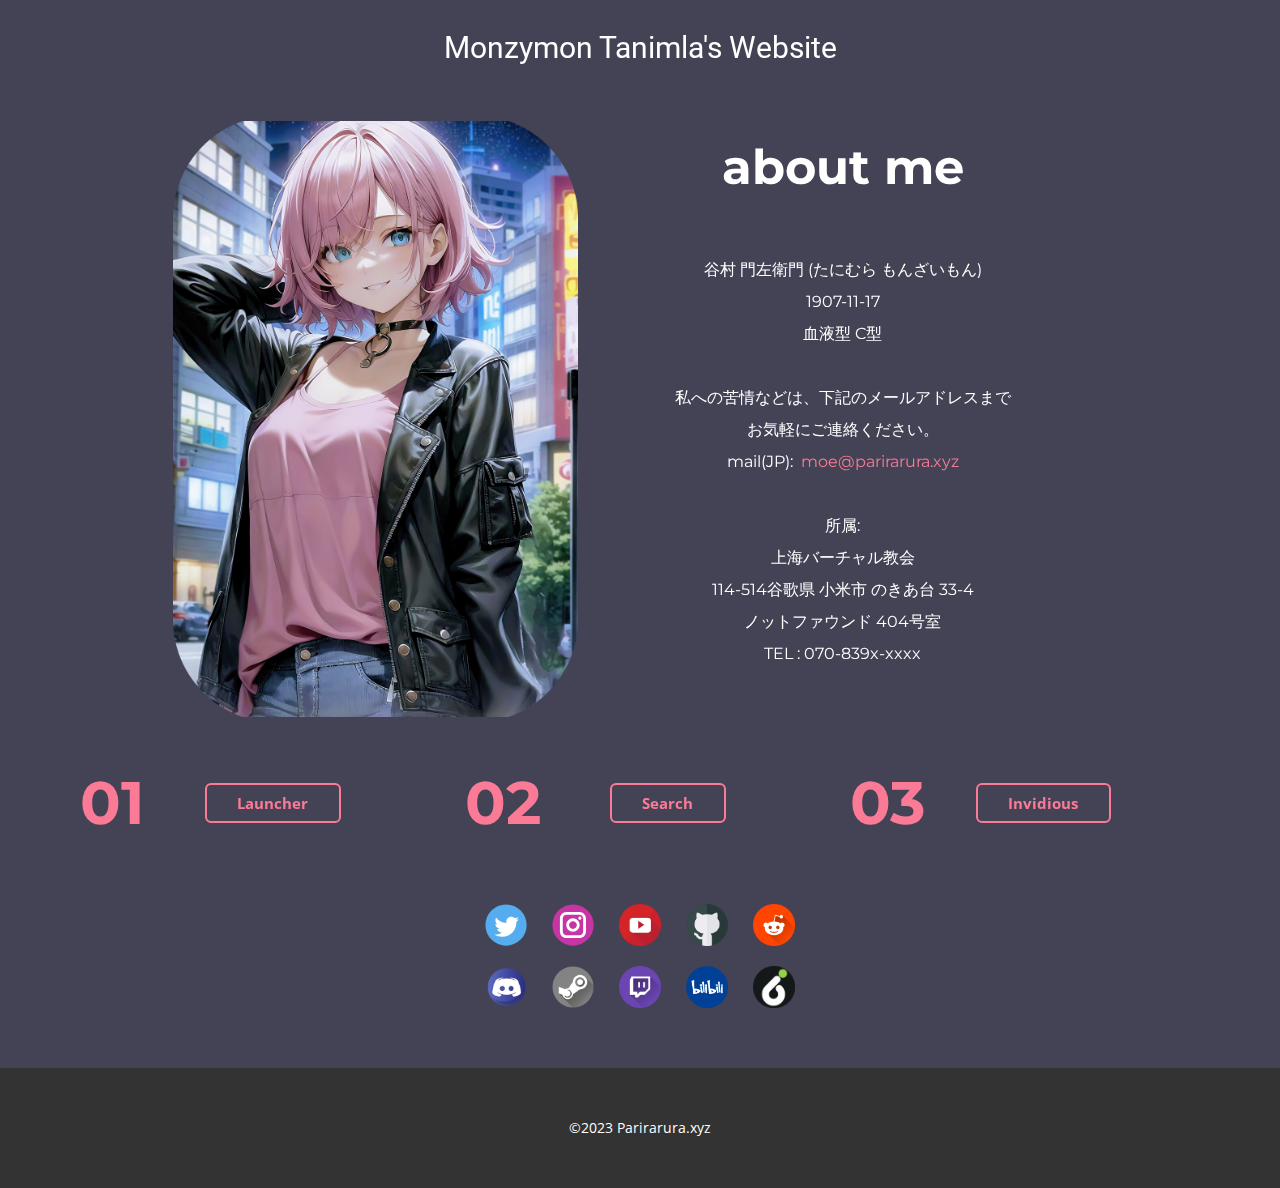
==== commit 55389713: "Add files via upload" ====
--- a/index.html
+++ b/index.html
@@ -27,7 +27,7 @@
     <meta property="og:description" content="谷村門左衛門のホームページ">
     <meta property="og:type" content="website">
   <meta data-intl-tel-input-cdn-path="intlTelInput/"></head>
-  <body data-home-page="Monzymon-Tanimla.html" data-home-page-title="Monzymon Tanimla" class="u-body u-xl-mode" data-lang="ja" data-lang-en="{&quot;head-title&quot;:&quot;&quot;,&quot;head-keywords&quot;:&quot;about me, 01, 02, 03&quot;,&quot;head-description&quot;:&quot;谷村門左衛門のホームページ&quot;}"><header class="u-clearfix u-custom-color-1 u-header u-sticky-e2a1 u-header" id="sec-513c"><div class="u-clearfix u-sheet u-sheet-1">
+  <body data-home-page="Monzymon-Tanimla.html" data-home-page-title="Monzymon Tanimla" class="u-body u-xl-mode" data-lang="ja" data-lang-en="{&quot;head-title&quot;:&quot;&quot;,&quot;head-keywords&quot;:&quot;about me, 01, 02, 03&quot;,&quot;head-description&quot;:&quot;谷村門左衛門のホームページ&quot;}"><header class="u-clearfix u-custom-color-1 u-header u-header" id="sec-513c"><div class="u-clearfix u-sheet u-sheet-1">
         <h1 class="u-align-center u-text u-title u-text-1" data-lang-en="Monzymon Tanimla's Website" data-animation-name="customAnimationIn" data-animation-duration="1000" data-animation-delay="0"> Monzymon Tanimla's Website<br>
         </h1>
       </div></header>
@@ -62,16 +62,16 @@
                 <a href="https://parirarura.xyz/launcher/launch.html" class="u-border-2 u-border-custom-color-2 u-btn u-btn-round u-button-style u-hover-custom-color-2 u-none u-radius-6 u-text-custom-color-2 u-text-hover-white u-btn-2" data-lang-en="{&quot;content&quot;:&quot;旧サイト&quot;,&quot;href&quot;:&quot;https://parirarura.xyz/old/old.html&quot;}">Launcher</a>
               </div>
             </div>
-            <div class="u-align-left u-container-style u-custom-item u-list-item u-repeater-item u-shape-rectangle u-list-item-2" data-animation-name="customAnimationIn" data-animation-duration="1000" data-animation-delay="0">
+            <div class="u-align-left u-container-style u-custom-item u-list-item u-repeater-item u-shape-rectangle u-list-item-2" data-animation-name="customAnimationIn" data-animation-duration="1000">
               <div class="u-container-layout u-similar-container u-container-layout-4">
-                <h2 class="u-custom-font u-font-montserrat u-text u-text-custom-color-2 u-text-4" data-lang-en="02">02</h2>
-                <a href="https://edu.parirarura.xyz/feed/popular" class="u-border-2 u-border-custom-color-2 u-btn u-btn-round u-button-style u-hover-custom-color-2 u-none u-radius-6 u-text-custom-color-2 u-text-hover-white u-btn-3" data-lang-en="{&quot;content&quot;:&quot;ランチャー&quot;,&quot;href&quot;:&quot;https://xiamen.parirarura.xyz/&quot;}">Invidious</a>
+                <h2 class="u-custom-font u-font-montserrat u-text u-text-custom-color-2 u-text-4" data-lang-en="03">02</h2>
+                <a href="https://parirarura.xyz/search.html" class="u-border-2 u-border-custom-color-2 u-btn u-btn-round u-button-style u-hover-custom-color-2 u-none u-radius-6 u-text-custom-color-2 u-text-hover-white u-btn-3" data-lang-en="{&quot;content&quot;:&quot;テスト用&quot;,&quot;href&quot;:&quot;https://beijing.parirarura.xyz/&quot;}">Search</a>
               </div>
             </div>
-            <div class="u-align-left u-container-style u-custom-item u-list-item u-repeater-item u-shape-rectangle u-list-item-3" data-animation-name="customAnimationIn" data-animation-duration="1000">
+            <div class="u-align-left u-container-style u-custom-item u-list-item u-repeater-item u-shape-rectangle u-list-item-3" data-animation-name="customAnimationIn" data-animation-duration="1000" data-animation-delay="0">
               <div class="u-container-layout u-similar-container u-container-layout-5">
-                <h2 class="u-custom-font u-font-montserrat u-text u-text-custom-color-2 u-text-5" data-lang-en="03">03</h2>
-                <a href="https://www-study.parirarura.xyz/" class="u-border-2 u-border-custom-color-2 u-btn u-btn-round u-button-style u-hover-custom-color-2 u-none u-radius-6 u-text-custom-color-2 u-text-hover-white u-btn-4" data-lang-en="{&quot;content&quot;:&quot;テスト用&quot;,&quot;href&quot;:&quot;https://beijing.parirarura.xyz/&quot;}">WebProxy</a>
+                <h2 class="u-custom-font u-font-montserrat u-text u-text-custom-color-2 u-text-5" data-lang-en="02">03</h2>
+                <a href="https://edu.parirarura.xyz/feed/popular" class="u-border-2 u-border-custom-color-2 u-btn u-btn-round u-button-style u-hover-custom-color-2 u-none u-radius-6 u-text-custom-color-2 u-text-hover-white u-btn-4" data-lang-en="{&quot;content&quot;:&quot;ランチャー&quot;,&quot;href&quot;:&quot;https://xiamen.parirarura.xyz/&quot;}">Invidious</a>
               </div>
             </div>
           </div>
